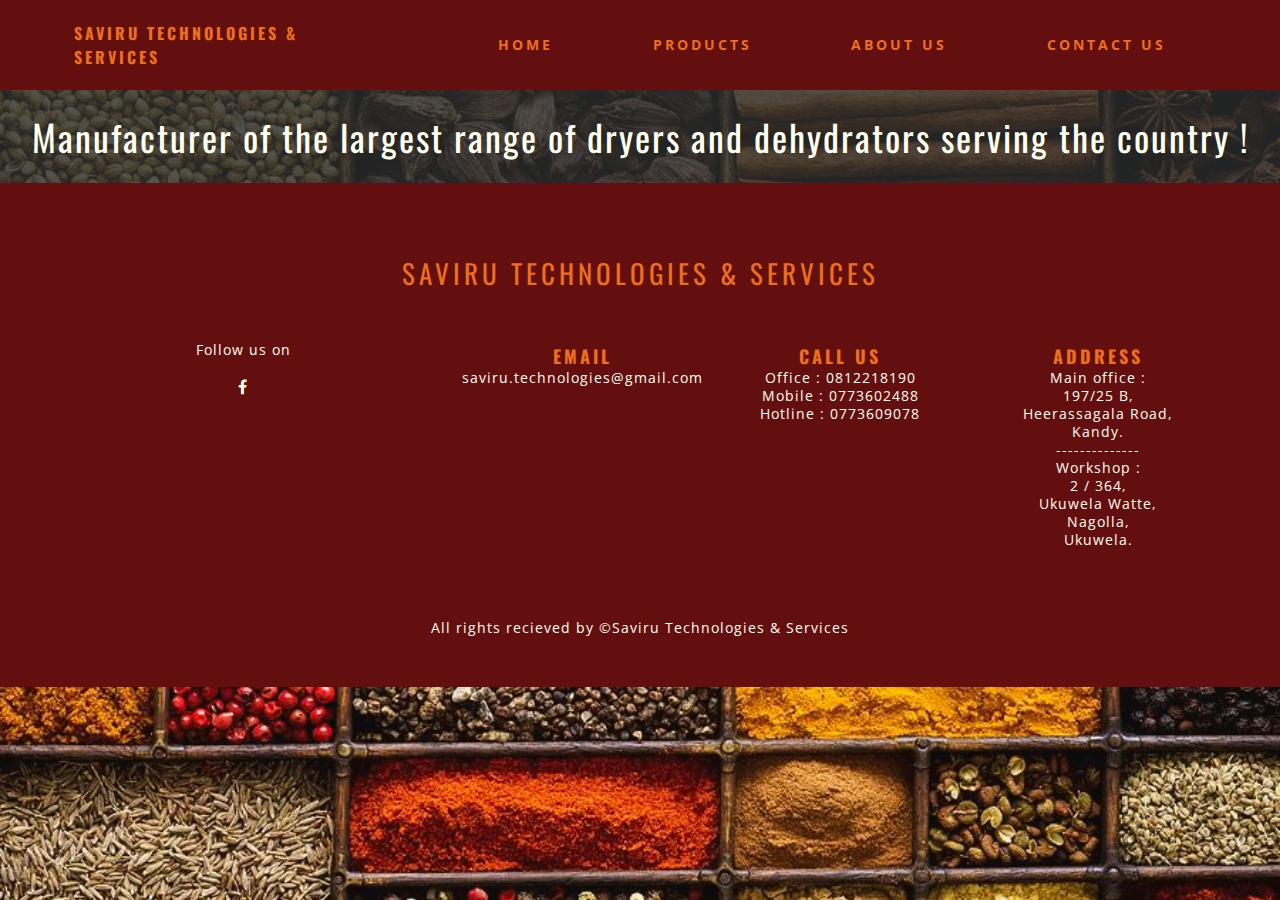
==== site/about.html @ 1ede2a11 "updated 7:50" ====
<!DOCTYPE html>
<html lang="en">
<head>
    <title>Saviru Technologies & Services</title>
    <meta charset="UTF-8"> <!--enabling charset-->
    <meta http-equiv="X-UA-Compatible" content="IE=edge">
    <meta name="viewport" content="width=device-width, initial-scale=1.0, user-scalable=no"> <!--setting the viewport-->
    <meta name="keywords" content="saviru, dehydraters">
    <meta name="description" content="Saviru Industrial dehydraters">
    <meta name="author" content="Saviru Technologies & Services">
    <link rel="stylesheet" href="style.css">
    <link href="https://fonts.googleapis.com/css2?family=Oswald:wght@300&display=swap" rel="stylesheet">
    <link rel="stylesheet" href="https://cdnjs.cloudflare.com/ajax/libs/font-awesome/4.7.0/css/font-awesome.min.css">
    <link href="https://fonts.googleapis.com/css2?family=Open+Sans:wght@300&display=swap" rel="stylesheet">
</head>
<body>
    <!--Navbar start-->
    <nav class="navbar">
        <div id="logo">
            <img src="img/SAVIRU NEW.png" alt="">
            <p id="name">Saviru technologies & services</p>
        </div>
        <ul class="nav-links">
            <li><a href="index.html">Home</a></li>
            <li><a href="products.html">Products</a></li>
            <li><a href="about.html">About us</a></li>
            <li><a href="contact.html">Contact us</a></li>
        </ul>
        <div class="burger" onclick="openNav()">
            <div class="line"></div>
            <div class="line"></div>
            <div class="line"></div>
        </div>
    </nav>
    <!--Navbar end-->
    <!--Curtain menu start-->
    <div id="menu" class="overlay">
        <a href="javascript:void(0)" 
        class="closebtn"
        onclick="closeNav()">&times</a>
        <div class="overlay-content">
            <a href="index.html">Home</a>
            <a href="products.html">Produts</a>
            <a href="about.html">About us</a>
            <a href="contact.html">Contact us</a>
        </div>
    </div>
    <!--Curtain menu end-->
    <div class="tagline">
        <p>Manufacturer of the largest range of dryers and dehydrators serving the country !</p>
    </div>




    
    <!--footer start-->
    <footer class="footer">
        <div id="footer-name">
            <p>Saviru technologies & services</p>
        </div>
        <div class="footer-left">
            <img src="img/SAVIRU NEW.png" alt="">
            <p>Follow us on</p>
            <div class="social">
                <a href="#" class="fa fa-facebook" target="_blank"></a>
            </div>
        </div>
        <div class="footer-right">
            <div class="footer-links">
                <h2 class="footer-subs">Email</h2>
                <a href="mailto:saviru.technologies@gmail.com" target="_blank">saviru.technologies@gmail.com</a>
            </div>
            <div class="footer-links">
                <h2 class="footer-subs">Call us</h2>
                <ul>
                    <li><a href="tel:+94812218190">Office : 0812218190</a></li>
                    <li><a href="tel:+94773602488">Mobile : 0773602488</a></li>
                    <li><a href="tel:+94773609078">Hotline : 0773609078</a></li>
                </ul>
            </div>
            <div class="footer-links">
                <h2 class="footer-subs">Address</h2>
                <ul>
                    <li>Main office :</li>
                    <li>197/25 B,</li>
                    <li>Heerassagala Road,</li>
                    <li>Kandy.</li>
                    <li>--------------</li>
                    <li>Workshop :</li>
                    <li>2 / 364,</li>
                    <li>Ukuwela Watte,</li>
                    <li>Nagolla,</li>
                    <li>Ukuwela.</li>
                </ul>
            </div>
        </div>
        <div class="footer-bottom">
            <p>All rights recieved by &copy;Saviru Technologies & Services</p>
        </div>

    </footer>
    <!--footer end-->

<script src="js/script.js"></script>
</body>

</html>
---- site/style.css ----
*{
    margin : 0px;
    padding: 0px;
    box-sizing: border-box;
}

body{
    margin: 0;
    padding: 0;
    justify-content: center;
    align-items: center;
    background: url("img/spices.jpg") no-repeat fixed;
    background-size: cover;
  }

nav{
    display: flex; /*the elements come side-by-side*/
    justify-content: space-around; /*gets same space around the elemnts*/
    align-items: center; /*aligns elemnts vertically center*/
    min-height: 10vh;
    /*background-color: rgb(5, 73, 3);*/
    background-color: rgb(100, 15, 15);
    font-family: 'Oswald', sans-serif;
    text-transform: uppercase;
}

#logo img{
    height: 8vh;
    margin-right: 10px;
}
#logo {
    display: flex;
    justify-content: space-around;
    align-items: center;
    width: 20%;
}
#logo p{
    text-decoration: none;
    letter-spacing: 3px;
    color: rgb(236, 111, 27);
    font-weight: bold;
}
.nav-links {
    display: flex;
    justify-content: space-around;
    width: 60%;
    list-style: none;
}

.nav-links a{
    text-decoration: none;
    letter-spacing: 3px;
    color: rgb(236, 111, 27);
    font-weight: bold;
}

.burger{
    display: none;
    cursor: pointer;
}

.burger div{
    width: 15px;
    height: 3px;
    margin: 4px 0;
    background-color:rgb(236, 111, 27);
}

.overlay{
    height: 100%;
    width: 0;
    position: fixed;
    z-index: 1;
    top: 0;
    left: 0;
    background-color: rgba(0, 0, 0, 0.9);
    overflow-x: hidden;
    transition: 0.5s;
}

.overlay-content{
    position: relative;
    top: 25%;
    width: 100%;
    text-align: center;
    margin-top: 30px;
}

.overlay a{
    padding: 8px;
    text-decoration: none;
    font-size: 4vh;
    display: block;
    transition: 0.4s;
    letter-spacing: 3px;
    color: rgb(236, 111, 27);
    font-weight: bold;    
    font-family: 'Oswald', sans-serif;
    text-transform: uppercase;
}

.overlay .closebtn{
    position: absolute;
    top: 0;
    right: 45px;
    font-size: 60px;
}

.overlay a:hover{
    color:rgb(240, 179, 138);
}



.tagline{
    color: ivory;
    font-family: 'Oswald', sans-serif;
    font-size: 4vh;
    text-align: center;
    letter-spacing: 2px;
    background-color: rgba(39, 43, 43, 0.801);
    padding: 20px;
}




.content{
    background-color: rgb(0, 0, 0);
    width: 90%;
    margin: auto;
    padding: 40px;
}

.content p{
    color: ivory;
    font-family: 'Open Sans', sans-serif;
    font-size: 2vh;
    text-align: center;
}
#middlesub{
    text-align: center;
    color: rgb(236, 111, 27);
    font-weight: bold;    
    font-family: 'Oswald', sans-serif;
    text-transform: uppercase;
    font-size: 4vh;
    letter-spacing: 4px;
}

#small-sub{
    text-align: center;
    color: rgb(236, 111, 27);
    font-weight: bold;    
    font-family: 'Oswald', sans-serif;
    text-transform: uppercase;
    font-size: 2vh;
    letter-spacing: 4px;
}

hr{
    width: 50%;
    border: 2px solid rgb(236, 111, 27) ;
    margin: auto;
    text-align: center;
}
.content div{
    margin: 40px;
}
.fade-in{
    opacity: 0;
    transition: opacity 250ms ease-in;
}

.fade-in.appear{
    opacity: 1;
}

.ranges{
    display: flex;
    justify-content: space-around;
    margin: auto;
    text-align: center;
    align-items: center;
}
.ranges img{
    width: 100px;
    margin: 10px;
}
.intro{
    align-items: center;
    text-align: center;
}
#myBtn{
    background-color: rgb(100, 15, 15);
    padding: 5px;
    border-radius: 20px;
    border-color: rgb(236, 111, 27);
    color: rgb(236, 111, 27);
    font-family: 'Open Sans', sans-serif;
    cursor: pointer;
    margin: 20px
}






footer{
    
    display: flex;
    flex-flow: row wrap;
    padding: 50px;
    background-color: rgb(100, 15, 15);
}
.footer div{
    margin-top: 20px;
}
.footer #footer-name p{
    text-align: center;
    margin-bottom: 10px;
    color: rgb(236, 111, 27);
    font-family: 'Oswald', sans-serif;
    text-transform: uppercase;
    font-size: 3vh;
    letter-spacing: 4px;

}
footer img{
    height: 10vh;
}

.footer >*{
    flex: 1 100%;
    text-align: center;
}

.footer-left{
    margin-right: 1.25em;
    margin-bottom: 2em;
}
.footer-subs{
    color: rgb(236, 111, 27);
    font-family: 'Oswald', sans-serif;
    text-transform: uppercase;
    font-size: 2vh;
    letter-spacing: 3px;
}
.footer ul{
    list-style: none;
}
.footer a{
    text-decoration: none;
}
.footer-right{
    display: flex;
    flex-flow: row wrap;
}
.footer-right >*{
    flex: 1 50%;
    margin-right: 6px;
}
.footer-bottom{
    text-align: center;
    padding-top: 50px;
}
.footer p,ul,a{
    color: ivory;
    font-family: 'Open Sans', sans-serif;
    letter-spacing: 1px;
    font-size: 1.5vh;
}

.social a:hover{
    color: rgb(255, 94, 0);
}
@media screen and (max-width:768px){
    .nav-links{
        display: none;
        transition: 0.5s ease-out;
    }
    .burger{
        display: block;
    }
}

@media screen and (min-width: 769px){
    .footer-right >*{
        flex: 1;
    }
    .footer-left{
        flex: 1 0px;
    }
    .footer-right{
        flex: 2 0px;
    }
}
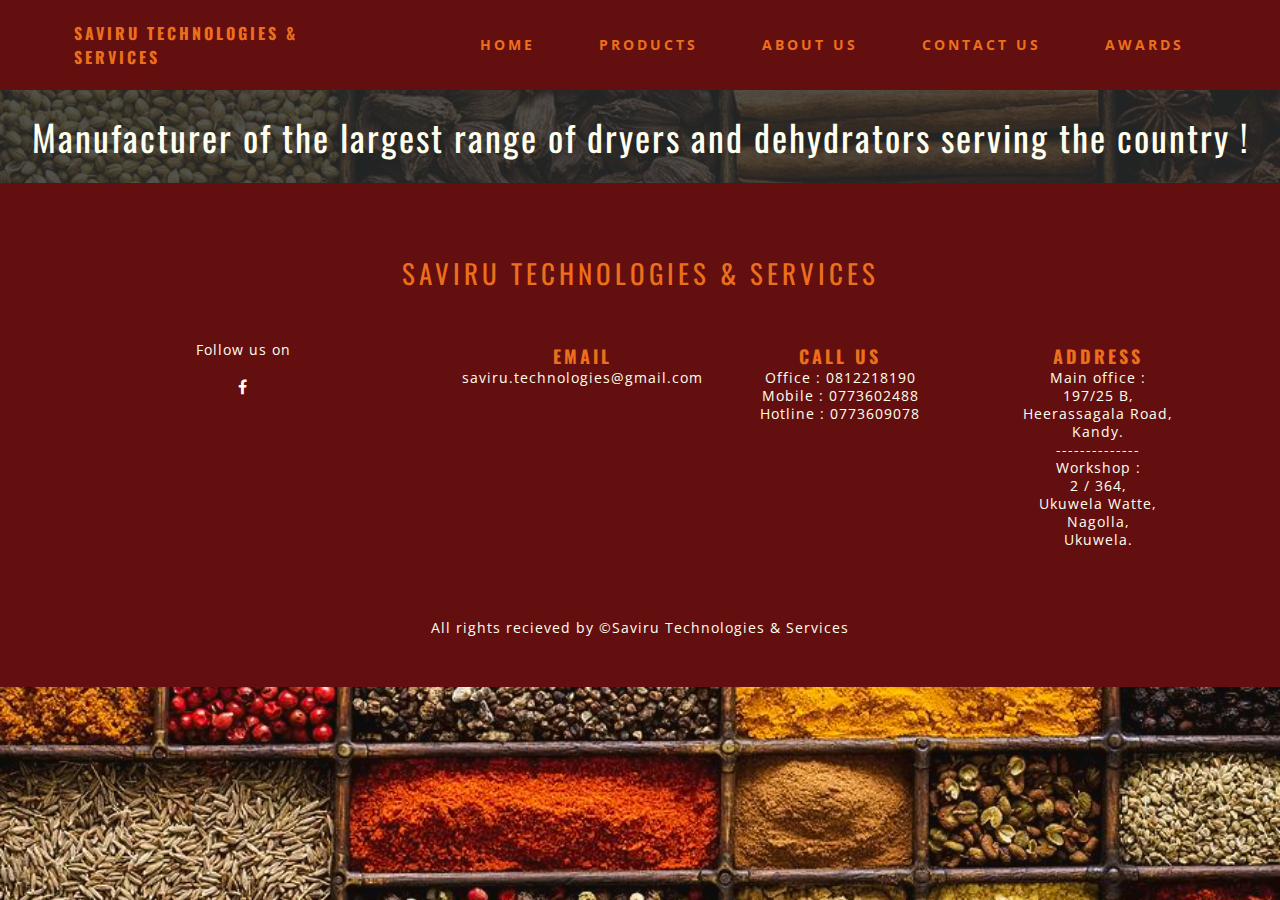
==== commit 58139f26: "font size" ====
--- a/site/about.html
+++ b/site/about.html
@@ -25,6 +25,7 @@
             <li><a href="products.html">Products</a></li>
             <li><a href="about.html">About us</a></li>
             <li><a href="contact.html">Contact us</a></li>
+            <li><a href="contact.html">awards</a></li>
         </ul>
         <div class="burger" onclick="openNav()">
             <div class="line"></div>
@@ -43,6 +44,7 @@
             <a href="products.html">Produts</a>
             <a href="about.html">About us</a>
             <a href="contact.html">Contact us</a>
+            <a href="contact.html">Awards</a>
         </div>
     </div>
     <!--Curtain menu end-->
--- a/site/style.css
+++ b/site/style.css
@@ -135,7 +135,7 @@
 .content p{
     color: ivory;
     font-family: 'Open Sans', sans-serif;
-    font-size: 2vh;
+    font-size: 1.7vh;
     text-align: center;
 }
 #middlesub{
@@ -169,7 +169,7 @@
 }
 .fade-in{
     opacity: 0;
-    transition: opacity 250ms ease-in;
+    transition: opacity 1000ms ease-in;
 }
 
 .fade-in.appear{
@@ -199,7 +199,8 @@
     color: rgb(236, 111, 27);
     font-family: 'Open Sans', sans-serif;
     cursor: pointer;
-    margin: 20px
+    margin: 20px;
+    font-size: 12pt;
 }
 
 
@@ -275,7 +276,10 @@
 .social a:hover{
     color: rgb(255, 94, 0);
 }
-@media screen and (max-width:768px){
+
+
+
+@media screen and (max-width:800px){
     .nav-links{
         display: none;
         transition: 0.5s ease-out;
@@ -283,9 +287,15 @@
     .burger{
         display: block;
     }
-}
-
-@media screen and (min-width: 769px){
+    .ranges{
+        display: block;
+    }
+    .content{
+        padding: 10px;
+    }
+}
+
+@media screen and (min-width: 801px){
     .footer-right >*{
         flex: 1;
     }
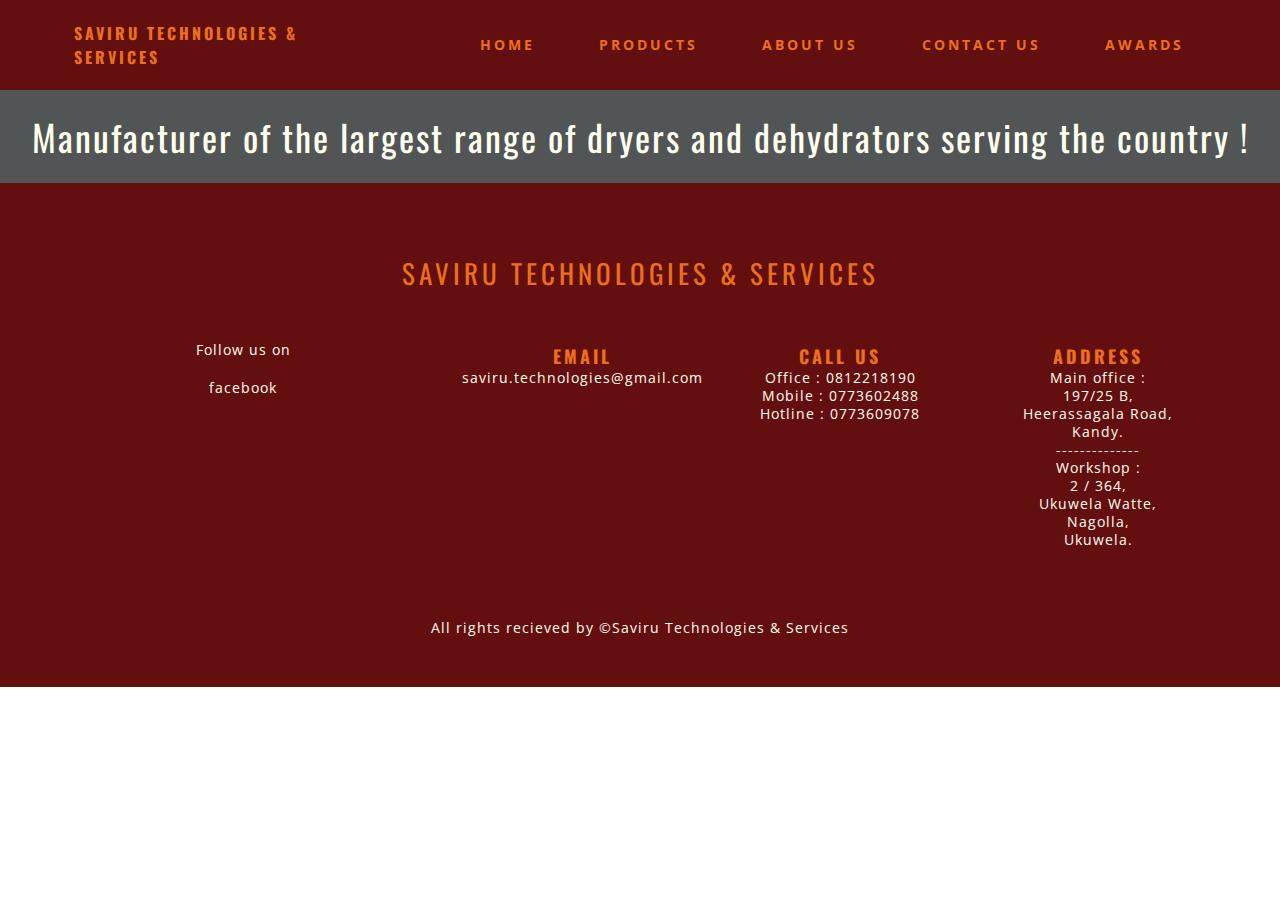
==== commit f9b98642: "contact" ====
--- a/site/about.html
+++ b/site/about.html
@@ -65,7 +65,9 @@
             <img src="img/SAVIRU NEW.png" alt="">
             <p>Follow us on</p>
             <div class="social">
-                <a href="#" class="fa fa-facebook" target="_blank"></a>
+                <a href="#"target="_blank" id="sbtn"><span class="material-icons">
+                    facebook
+                    </span></a>
             </div>
         </div>
         <div class="footer-right">
--- a/site/style.css
+++ b/site/style.css
@@ -9,7 +9,7 @@
     padding: 0;
     justify-content: center;
     align-items: center;
-    background: url("img/spices.jpg") no-repeat fixed;
+    background: url("img/back.jpg") no-repeat fixed;
     background-size: cover;
   }
 
@@ -126,7 +126,7 @@
 
 
 .content{
-    background-color: rgb(0, 0, 0);
+    background-color: rgba(0, 0, 0, 0.8);
     width: 90%;
     margin: auto;
     padding: 40px;
@@ -273,7 +273,7 @@
     font-size: 1.5vh;
 }
 
-.social a:hover{
+#sbtn:hover{
     color: rgb(255, 94, 0);
 }
 
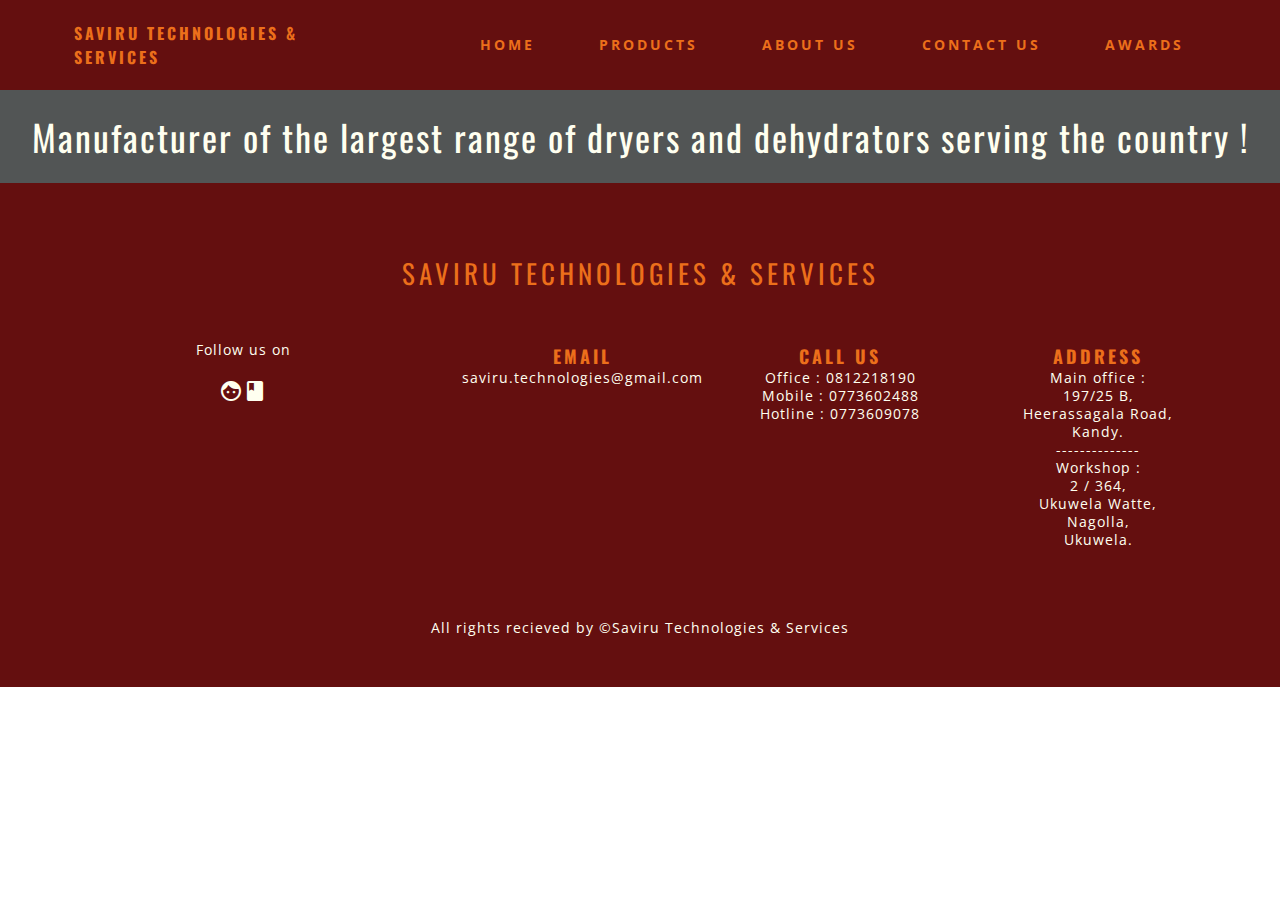
==== commit 7de33f6f: "home" ====
--- a/site/about.html
+++ b/site/about.html
@@ -12,6 +12,7 @@
     <link href="https://fonts.googleapis.com/css2?family=Oswald:wght@300&display=swap" rel="stylesheet">
     <link rel="stylesheet" href="https://cdnjs.cloudflare.com/ajax/libs/font-awesome/4.7.0/css/font-awesome.min.css">
     <link href="https://fonts.googleapis.com/css2?family=Open+Sans:wght@300&display=swap" rel="stylesheet">
+    <link href="https://fonts.googleapis.com/icon?family=Material+Icons" rel="stylesheet">
 </head>
 <body>
     <!--Navbar start-->
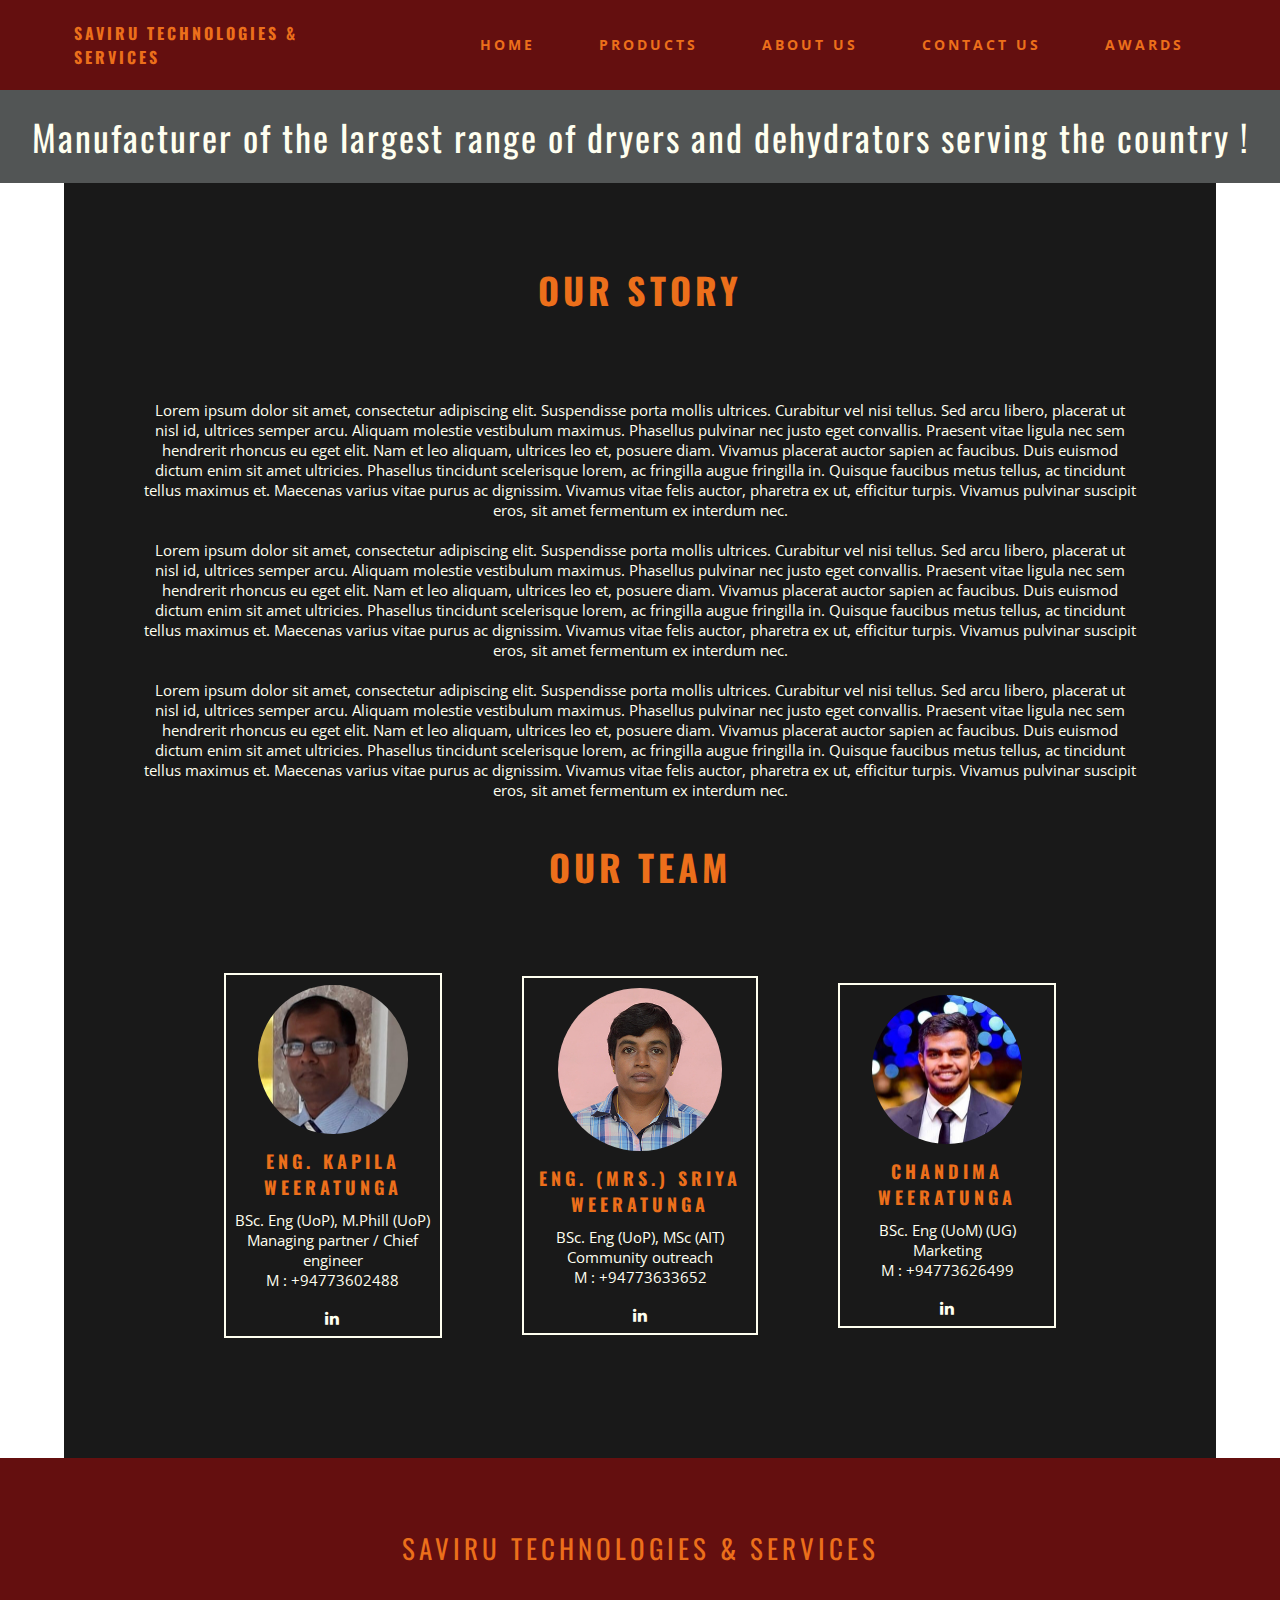
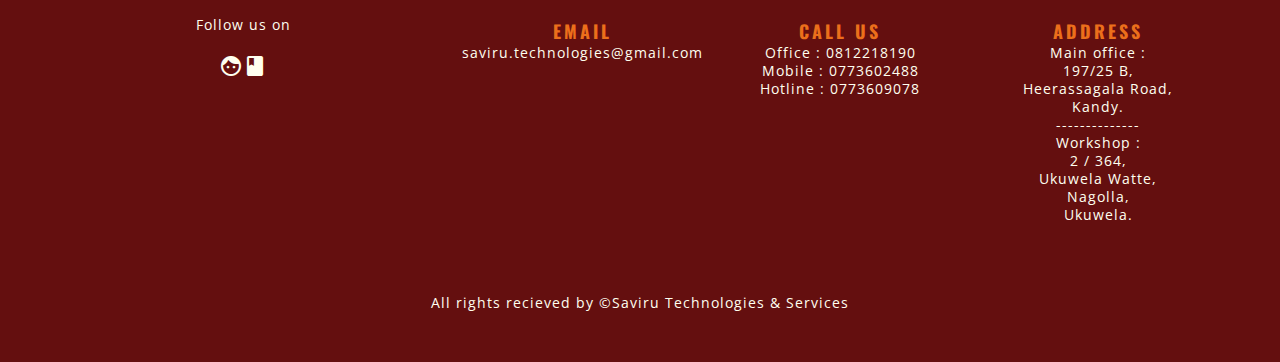
==== commit 9708e470: "about" ====
--- a/site/about.html
+++ b/site/about.html
@@ -9,6 +9,7 @@
     <meta name="description" content="Saviru Industrial dehydraters">
     <meta name="author" content="Saviru Technologies & Services">
     <link rel="stylesheet" href="style.css">
+    <link rel="stylesheet" href="style4.css">
     <link href="https://fonts.googleapis.com/css2?family=Oswald:wght@300&display=swap" rel="stylesheet">
     <link rel="stylesheet" href="https://cdnjs.cloudflare.com/ajax/libs/font-awesome/4.7.0/css/font-awesome.min.css">
     <link href="https://fonts.googleapis.com/css2?family=Open+Sans:wght@300&display=swap" rel="stylesheet">
@@ -42,7 +43,7 @@
         onclick="closeNav()">&times</a>
         <div class="overlay-content">
             <a href="index.html">Home</a>
-            <a href="products.html">Produts</a>
+            <a href="products.html">Products</a>
             <a href="about.html">About us</a>
             <a href="contact.html">Contact us</a>
             <a href="contact.html">Awards</a>
@@ -53,6 +54,56 @@
         <p>Manufacturer of the largest range of dryers and dehydrators serving the country !</p>
     </div>
 
+    <div class="content">
+        <div class="intro" id="story">
+            <h2 id="middlesub">our story</h2>
+            <img src="img/SAVIRU NEW.png" alt="">
+            <p>
+                Lorem ipsum dolor sit amet, consectetur adipiscing elit. Suspendisse porta mollis ultrices. Curabitur vel nisi tellus. Sed arcu libero, placerat ut nisl id, ultrices semper arcu. Aliquam molestie vestibulum maximus. Phasellus pulvinar nec justo eget convallis. Praesent vitae ligula nec sem hendrerit rhoncus eu eget elit. Nam et leo aliquam, ultrices leo et, posuere diam. Vivamus placerat auctor sapien ac faucibus. Duis euismod dictum enim sit amet ultricies. Phasellus tincidunt scelerisque lorem, ac fringilla augue fringilla in. Quisque faucibus metus tellus, ac tincidunt tellus maximus et. Maecenas varius vitae purus ac dignissim. Vivamus vitae felis auctor, pharetra ex ut, efficitur turpis. Vivamus pulvinar suscipit eros, sit amet fermentum ex interdum nec.
+            </p>
+            <p>
+                Lorem ipsum dolor sit amet, consectetur adipiscing elit. Suspendisse porta mollis ultrices. Curabitur vel nisi tellus. Sed arcu libero, placerat ut nisl id, ultrices semper arcu. Aliquam molestie vestibulum maximus. Phasellus pulvinar nec justo eget convallis. Praesent vitae ligula nec sem hendrerit rhoncus eu eget elit. Nam et leo aliquam, ultrices leo et, posuere diam. Vivamus placerat auctor sapien ac faucibus. Duis euismod dictum enim sit amet ultricies. Phasellus tincidunt scelerisque lorem, ac fringilla augue fringilla in. Quisque faucibus metus tellus, ac tincidunt tellus maximus et. Maecenas varius vitae purus ac dignissim. Vivamus vitae felis auctor, pharetra ex ut, efficitur turpis. Vivamus pulvinar suscipit eros, sit amet fermentum ex interdum nec.
+            </p>
+            <p>
+                Lorem ipsum dolor sit amet, consectetur adipiscing elit. Suspendisse porta mollis ultrices. Curabitur vel nisi tellus. Sed arcu libero, placerat ut nisl id, ultrices semper arcu. Aliquam molestie vestibulum maximus. Phasellus pulvinar nec justo eget convallis. Praesent vitae ligula nec sem hendrerit rhoncus eu eget elit. Nam et leo aliquam, ultrices leo et, posuere diam. Vivamus placerat auctor sapien ac faucibus. Duis euismod dictum enim sit amet ultricies. Phasellus tincidunt scelerisque lorem, ac fringilla augue fringilla in. Quisque faucibus metus tellus, ac tincidunt tellus maximus et. Maecenas varius vitae purus ac dignissim. Vivamus vitae felis auctor, pharetra ex ut, efficitur turpis. Vivamus pulvinar suscipit eros, sit amet fermentum ex interdum nec.
+            </p>
+        </div>
+        <div class="intro fade-in">
+            <h2 id="middlesub">our team</h2>
+            <div class="ranges">
+                <div id="team">
+                    <img src="img/kapila.jpg" alt="">
+                    <h2 id="small-sub">eng. kapila weeratunga</h2>
+                    <p>
+                        BSc. Eng (UoP), M.Phill (UoP) <br>
+                        Managing partner / Chief engineer <br>
+                        M : +94773602488 
+                    </p>
+                    <a href="#" class="fa fa-linkedin" target="_blank" id="sbtn"></a>
+                </div>
+                <div id="team">
+                    <img src="img/sriya.jpg" alt="">
+                    <h2 id="small-sub">eng. (Mrs.) sriya weeratunga</h2>
+                    <p>
+                        BSc. Eng (UoP), MSc (AIT) <br>
+                        Community outreach<br>
+                        M : +94773633652 
+                    </p>
+                    <a href="#" class="fa fa-linkedin" target="_blank" id="sbtn"></a>
+                </div>
+                <div id="team">
+                    <img src="img/chandima.jpg" alt="">
+                    <h2 id="small-sub">chandima weeratunga</h2>
+                    <p>
+                        BSc. Eng (UoM) (UG)<br>
+                        Marketing<br>
+                        M : +94773626499
+                    </p>
+                    <a href="https://www.linkedin.com/in/chandima-weeratunga-a71608153/" class="fa fa-linkedin" target="_blank" id="sbtn"></a>
+                </div>
+            </div>
+        </div>
+    </div>
 
 
 
--- a/site/style.css
+++ b/site/style.css
@@ -126,7 +126,7 @@
 
 
 .content{
-    background-color: rgba(0, 0, 0, 0.8);
+    background-color: rgba(0, 0, 0, 0.9);
     width: 90%;
     margin: auto;
     padding: 40px;
@@ -137,6 +137,7 @@
     font-family: 'Open Sans', sans-serif;
     font-size: 1.7vh;
     text-align: center;
+    margin-bottom: 20px;
 }
 #middlesub{
     text-align: center;
@@ -146,6 +147,7 @@
     text-transform: uppercase;
     font-size: 4vh;
     letter-spacing: 4px;
+    margin-bottom: 20px;
 }
 
 #small-sub{
@@ -156,6 +158,7 @@
     text-transform: uppercase;
     font-size: 2vh;
     letter-spacing: 4px;
+    margin-bottom: 10px;
 }
 
 hr{
@@ -202,6 +205,12 @@
     margin: 20px;
     font-size: 12pt;
 }
+.content iframe{
+    width: 60%;
+    max-height: 300px;
+    margin: 20px;
+    box-shadow: 0 20px 20px rgba(109, 109, 109, 0.5);
+}
 
 
 
@@ -276,6 +285,10 @@
 #sbtn:hover{
     color: rgb(255, 94, 0);
 }
+#sbtn{
+    margin-bottom: 10px;
+    text-decoration: none;
+}
 
 
 
--- a/site/style4.css
+++ b/site/style4.css
@@ -0,0 +1,11 @@
+#story img{
+    width: 100px;
+    margin: 30px;
+}
+#team{
+    border: 2px solid ivory;
+}
+#team img{
+    width: 70%;
+    border-radius: 50%;
+}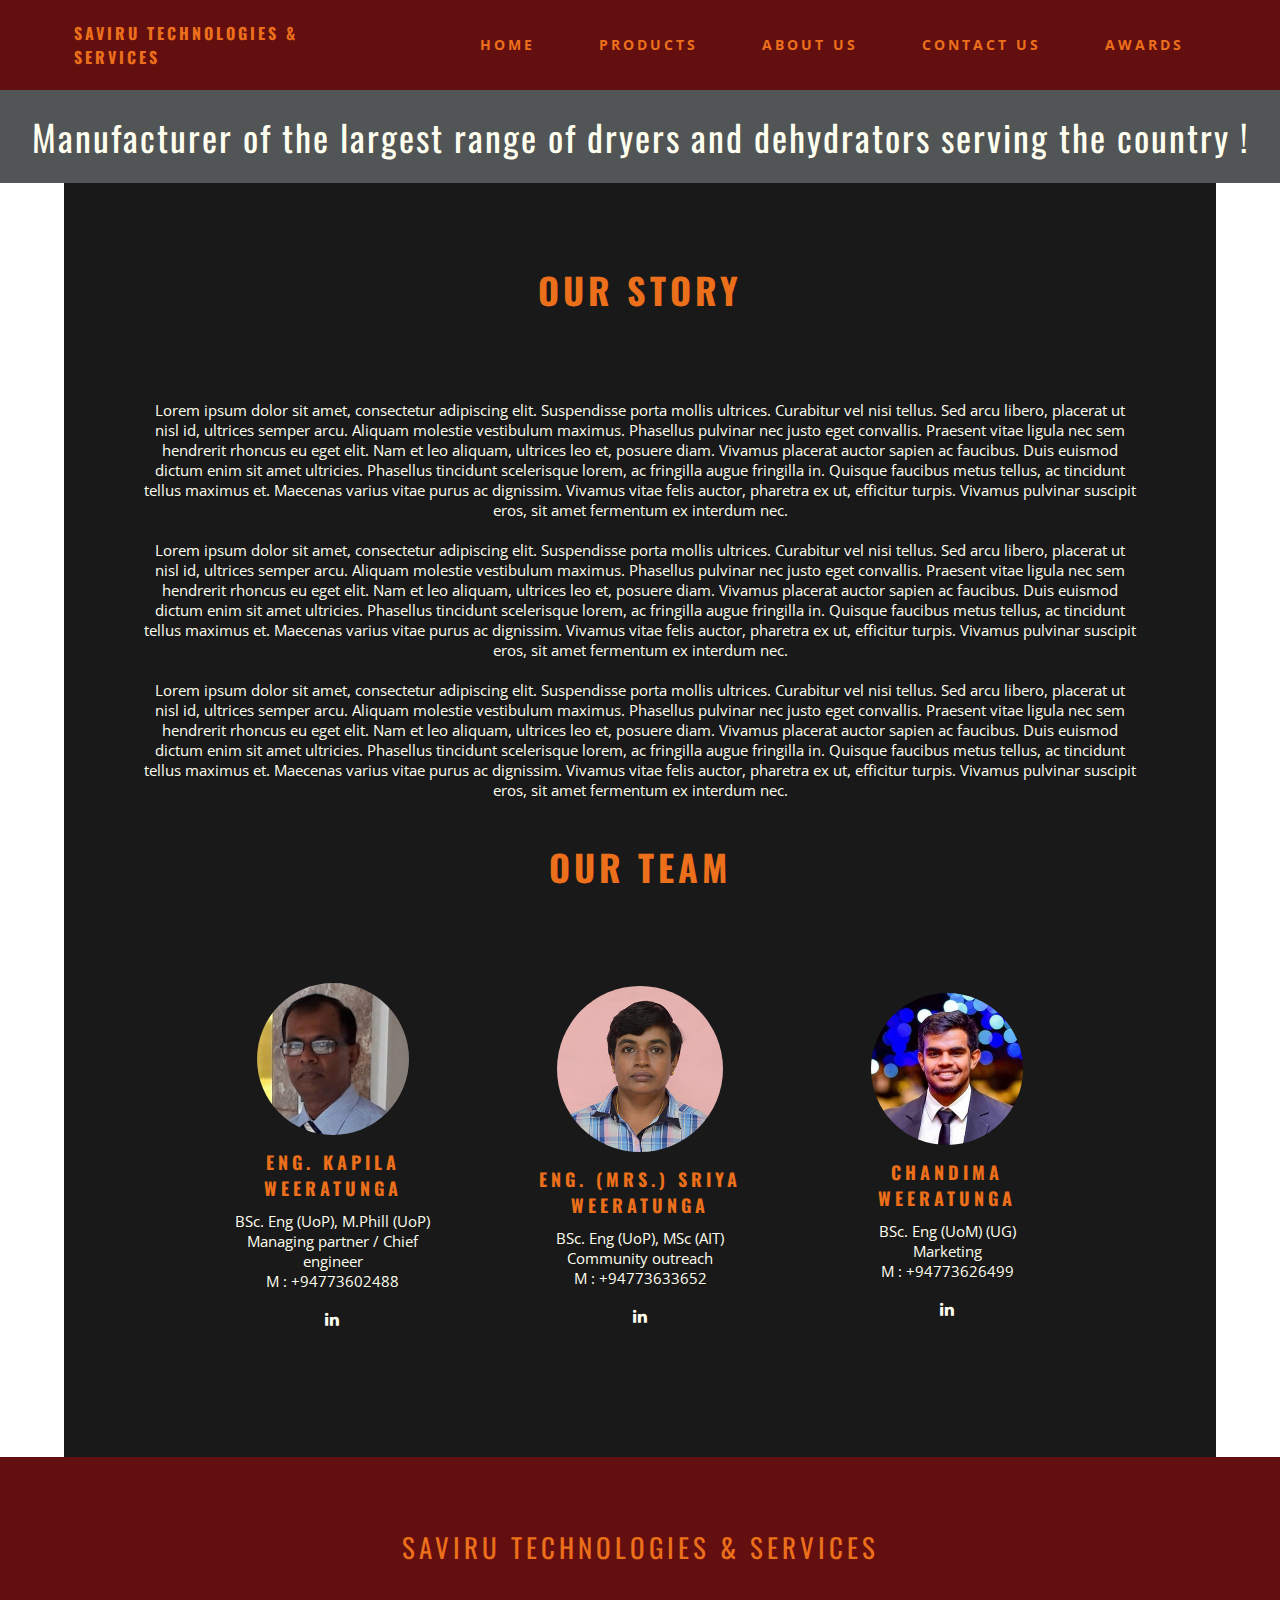
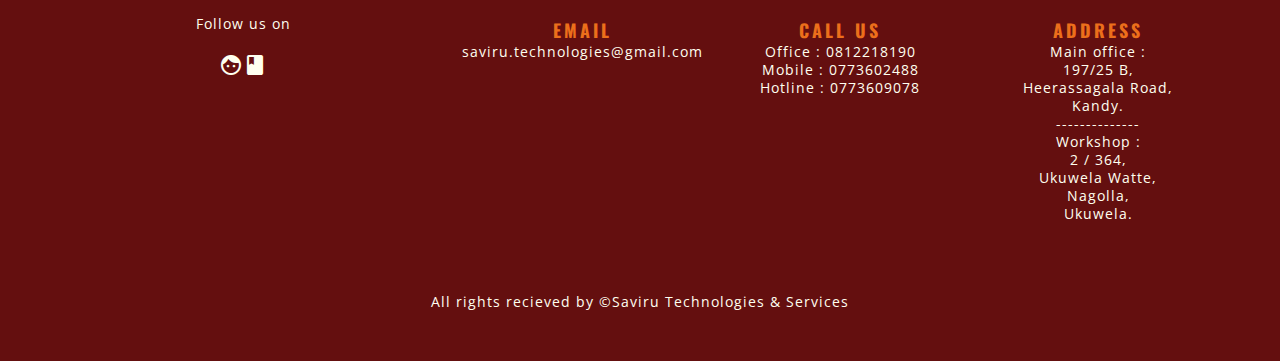
==== commit ec58870b: "about us" ====
--- a/site/about.html
+++ b/site/about.html
@@ -99,7 +99,7 @@
                         Marketing<br>
                         M : +94773626499
                     </p>
-                    <a href="https://www.linkedin.com/in/chandima-weeratunga-a71608153/" class="fa fa-linkedin" target="_blank" id="sbtn"></a>
+                    <a href="https://www.linkedin.com/in/chandima-weeratunga-a71608153/" class="fa fa-linkedin" target="_blank" id="sbtn" rel="noopener noreferrer"></a>
                 </div>
             </div>
         </div>
--- a/site/style4.css
+++ b/site/style4.css
@@ -2,10 +2,7 @@
     width: 100px;
     margin: 30px;
 }
-#team{
-    border: 2px solid ivory;
-}
 #team img{
     width: 70%;
     border-radius: 50%;
-}+}
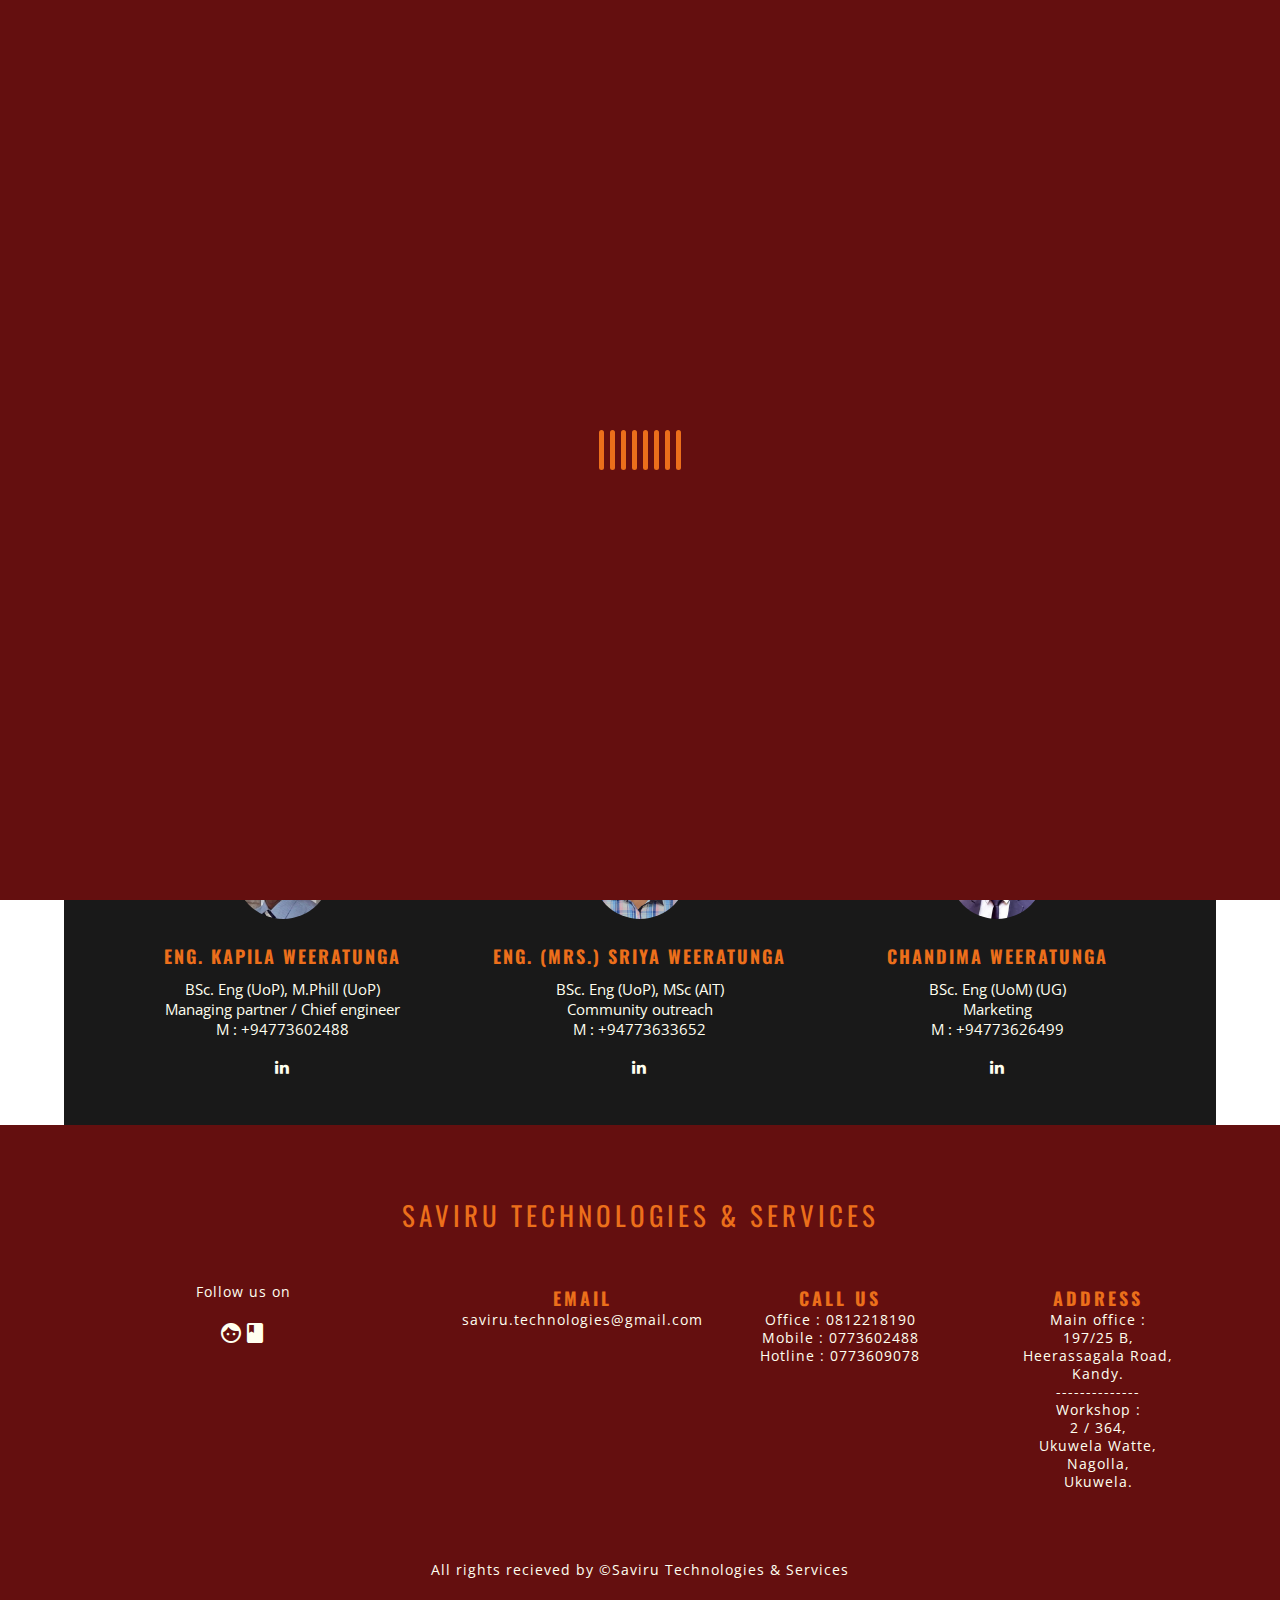
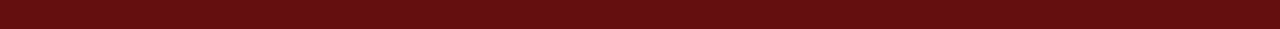
==== commit 061fed71: "preloader added" ====
--- a/site/about.html
+++ b/site/about.html
@@ -10,12 +10,25 @@
     <meta name="author" content="Saviru Technologies & Services">
     <link rel="stylesheet" href="style.css">
     <link rel="stylesheet" href="style4.css">
+    <link rel="stylesheet" href="loader.css">
     <link href="https://fonts.googleapis.com/css2?family=Oswald:wght@300&display=swap" rel="stylesheet">
     <link rel="stylesheet" href="https://cdnjs.cloudflare.com/ajax/libs/font-awesome/4.7.0/css/font-awesome.min.css">
     <link href="https://fonts.googleapis.com/css2?family=Open+Sans:wght@300&display=swap" rel="stylesheet">
     <link href="https://fonts.googleapis.com/icon?family=Material+Icons" rel="stylesheet">
 </head>
 <body>
+    <div class="loadcontainer">
+        <div class="loader">
+          <div class="obj"></div>
+          <div class="obj"></div>
+          <div class="obj"></div>
+          <div class="obj"></div>
+          <div class="obj"></div>
+          <div class="obj"></div>
+          <div class="obj"></div>
+          <div class="obj"></div>
+        </div>
+      </div>
     <!--Navbar start-->
     <nav class="navbar">
         <div id="logo">
--- a/site/style.css
+++ b/site/style.css
@@ -11,7 +11,8 @@
     align-items: center;
     background: url("img/back.jpg") no-repeat fixed;
     background-size: cover;
-  }
+    user-select: none;
+}
 
 nav{
     display: flex; /*the elements come side-by-side*/
@@ -147,6 +148,7 @@
     text-transform: uppercase;
     font-size: 4vh;
     letter-spacing: 4px;
+    margin-top: 20px;
     margin-bottom: 20px;
 }
 
@@ -157,8 +159,9 @@
     font-family: 'Oswald', sans-serif;
     text-transform: uppercase;
     font-size: 2vh;
-    letter-spacing: 4px;
-    margin-bottom: 10px;
+    letter-spacing: 2px;
+    margin-top: 10px;
+    margin-bottom:  10px;
 }
 
 hr{
@@ -167,9 +170,7 @@
     margin: auto;
     text-align: center;
 }
-.content div{
-    margin: 40px;
-}
+
 .fade-in{
     opacity: 0;
     transition: opacity 1000ms ease-in;
--- a/site/style4.css
+++ b/site/style4.css
@@ -3,6 +3,6 @@
     margin: 30px;
 }
 #team img{
-    width: 70%;
+    width: 30%;
     border-radius: 50%;
 }
--- a/site/loader.css
+++ b/site/loader.css
@@ -0,0 +1,74 @@
+.loadcontainer{
+    height: 100%;
+    width: 100%;
+    background: rgb(100, 15, 15);
+    position: absolute;
+    z-index: 2;
+    top: 0;
+    left: 0;
+}
+
+.loader{
+    position: absolute;
+    top: 50%;
+    left: 50%;
+    transform: translate(-50%, -50%);
+    height: 40px;
+    display: flex;
+    align-items: center;
+}
+.obj{
+    width: 5px;
+    height: 40px;
+    background-color:rgb(236, 111, 27);
+    margin: 0 3px;
+    border-radius: 10px;
+    animation: loader 0.8s infinite;
+}
+
+.obj:nth-child(2){
+    animation-delay: 0.1s;
+}
+.obj:nth-child(3){
+    animation-delay: 0.2s;
+}
+.obj:nth-child(4){
+    animation-delay: 0.3s;
+}
+.obj:nth-child(5){
+    animation-delay: 0.4s;
+}
+.obj:nth-child(6){
+    animation-delay: 0.5s;
+}
+.obj:nth-child(7){
+    animation-delay: 0.6s;
+}
+.obj:nth-child(8){
+    animation-delay: 0.7s;
+}
+
+.disappear{
+    animation: vanish 1s forwards;
+}
+
+@keyframes loader{
+    0%{
+        height: 0;
+    }
+
+    50%{
+        height: 40px;
+    }
+
+    100%{
+        height: 0;
+    }
+}
+
+@keyframes vanish{
+    100%{
+        opacity: 0;
+        visibility: hidden;
+    }
+}